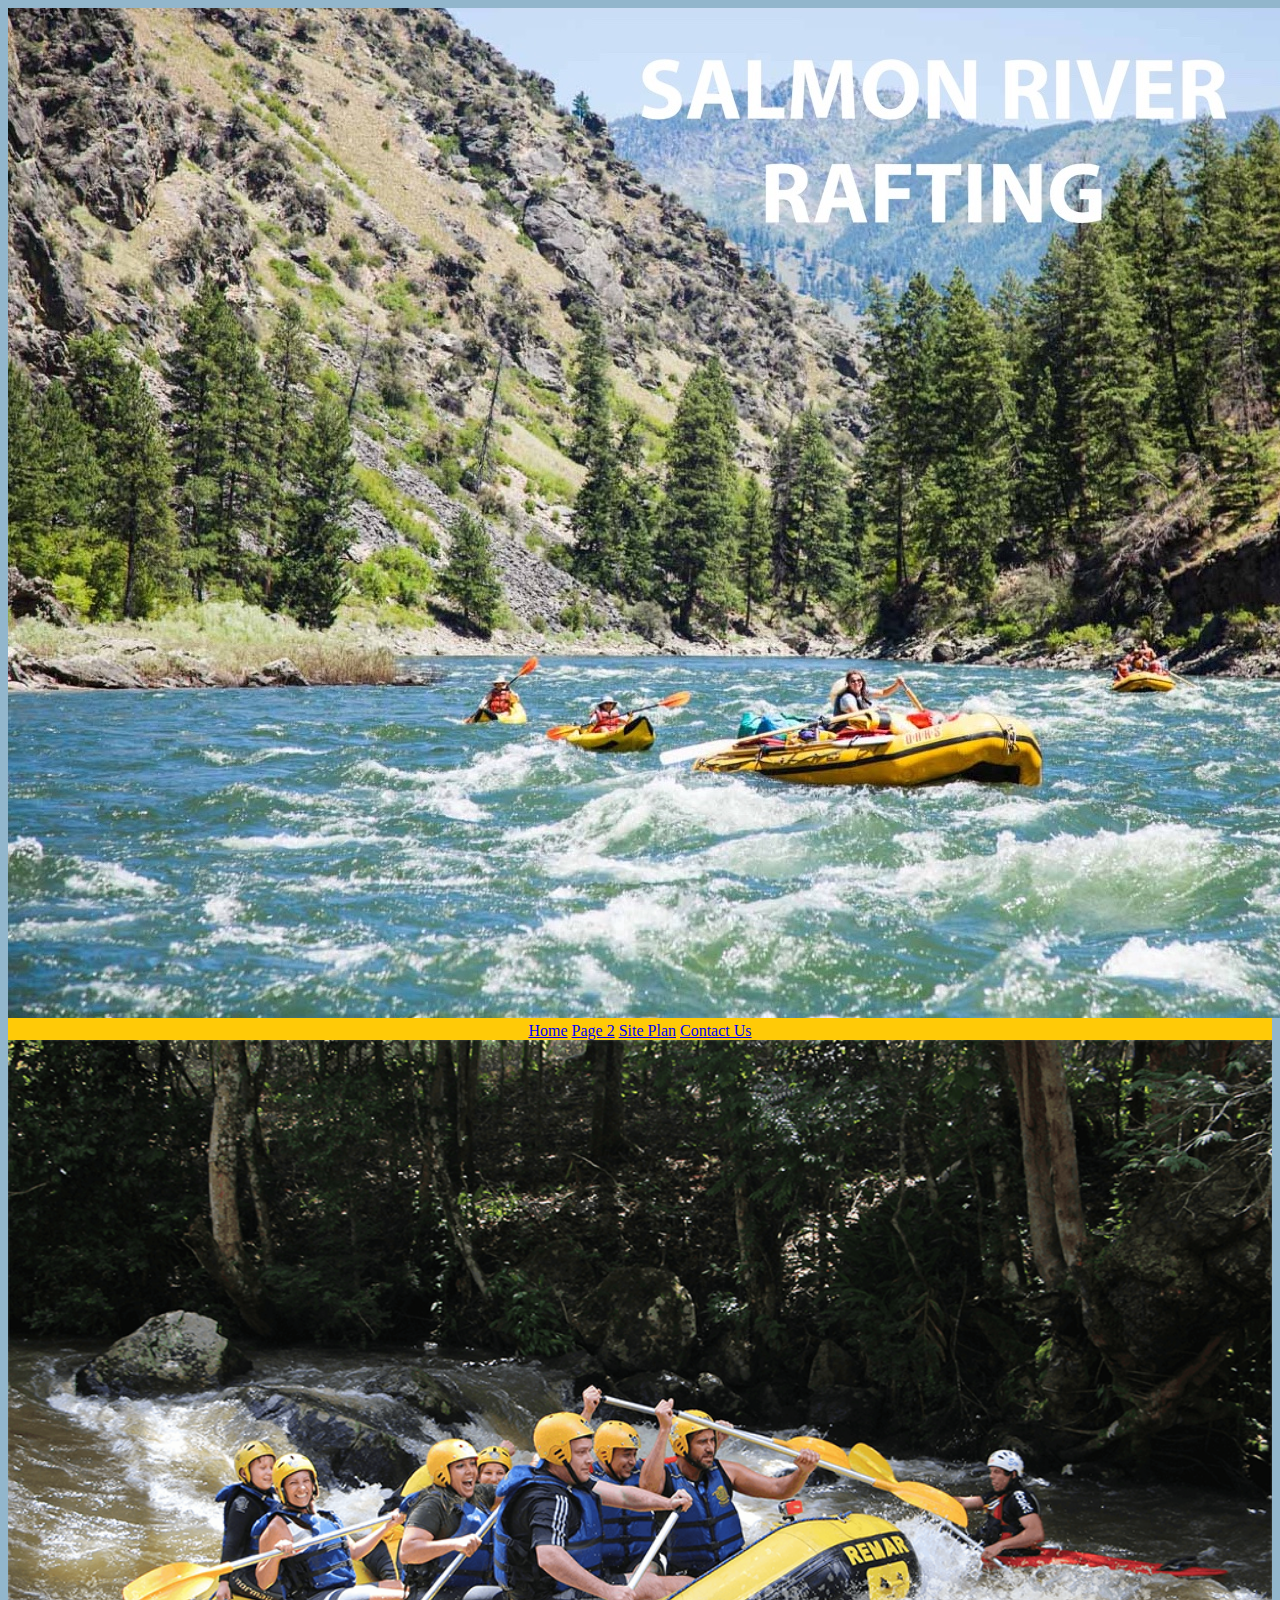
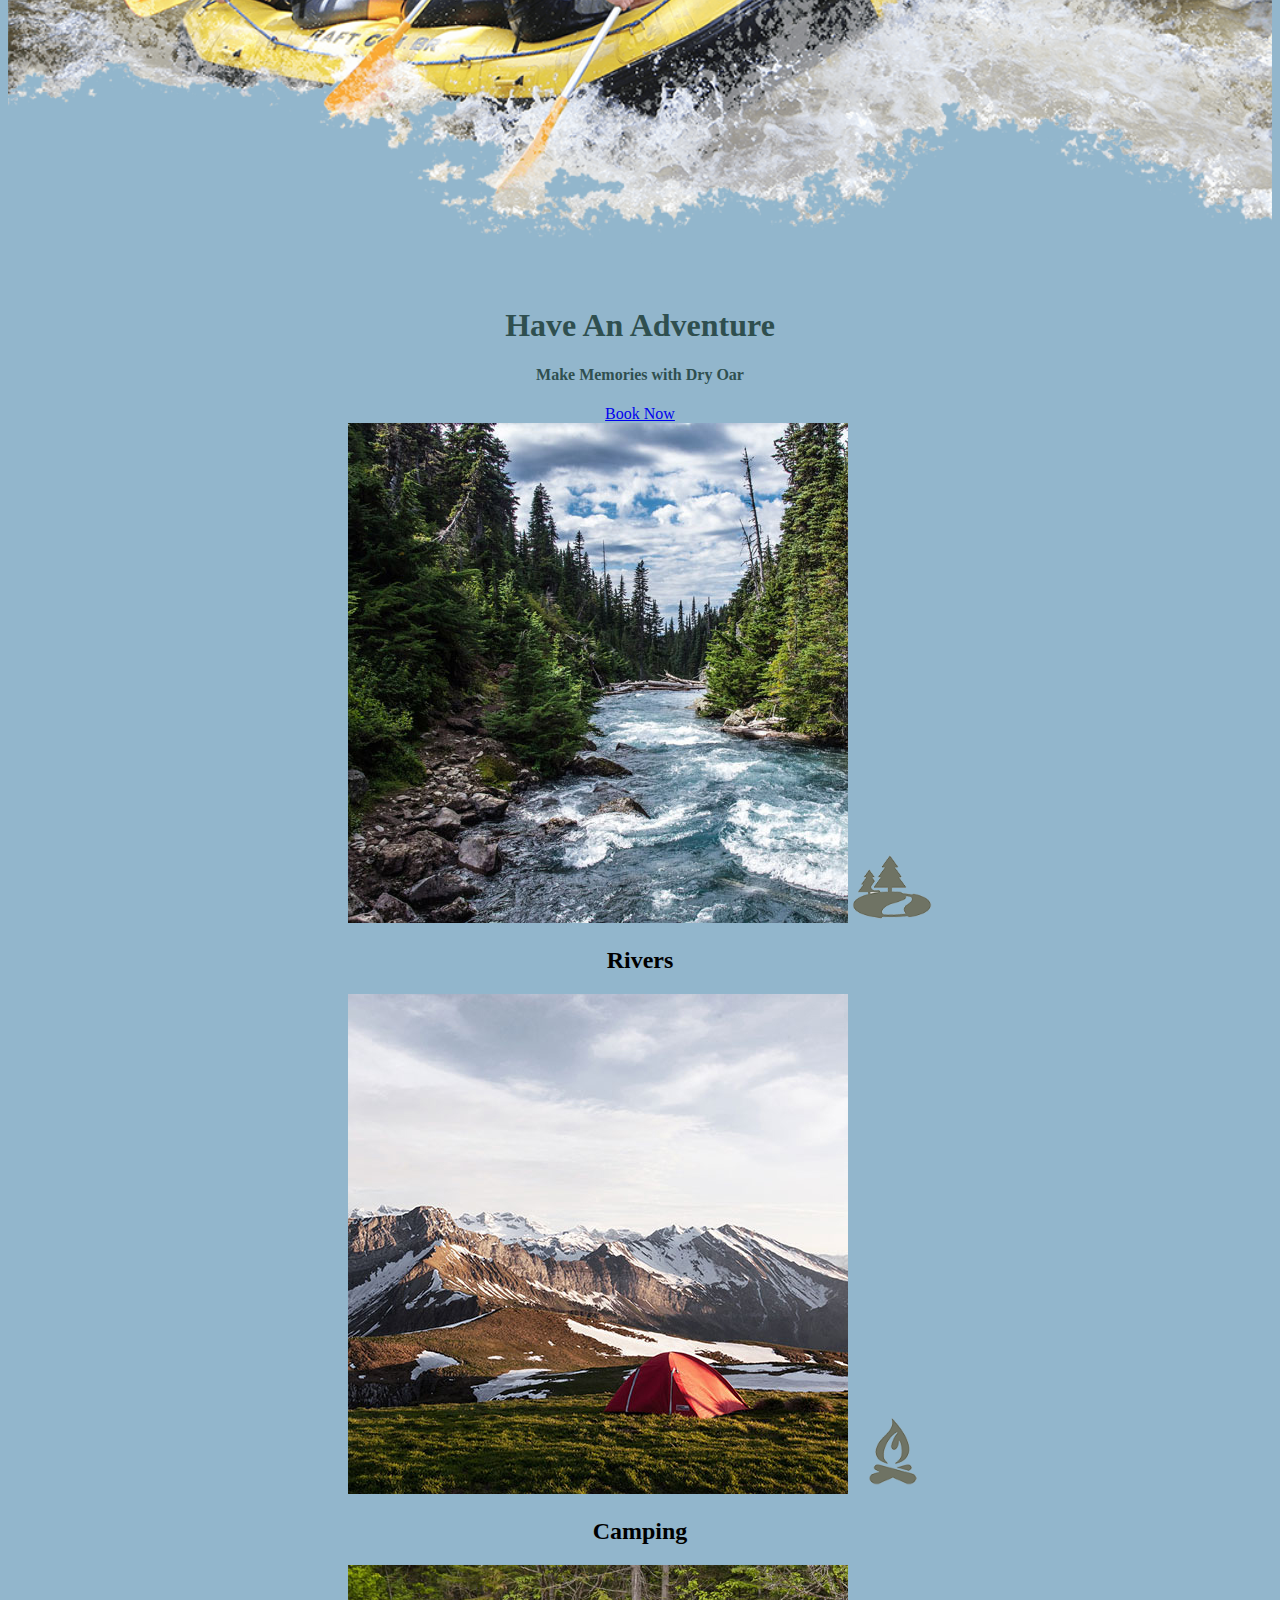
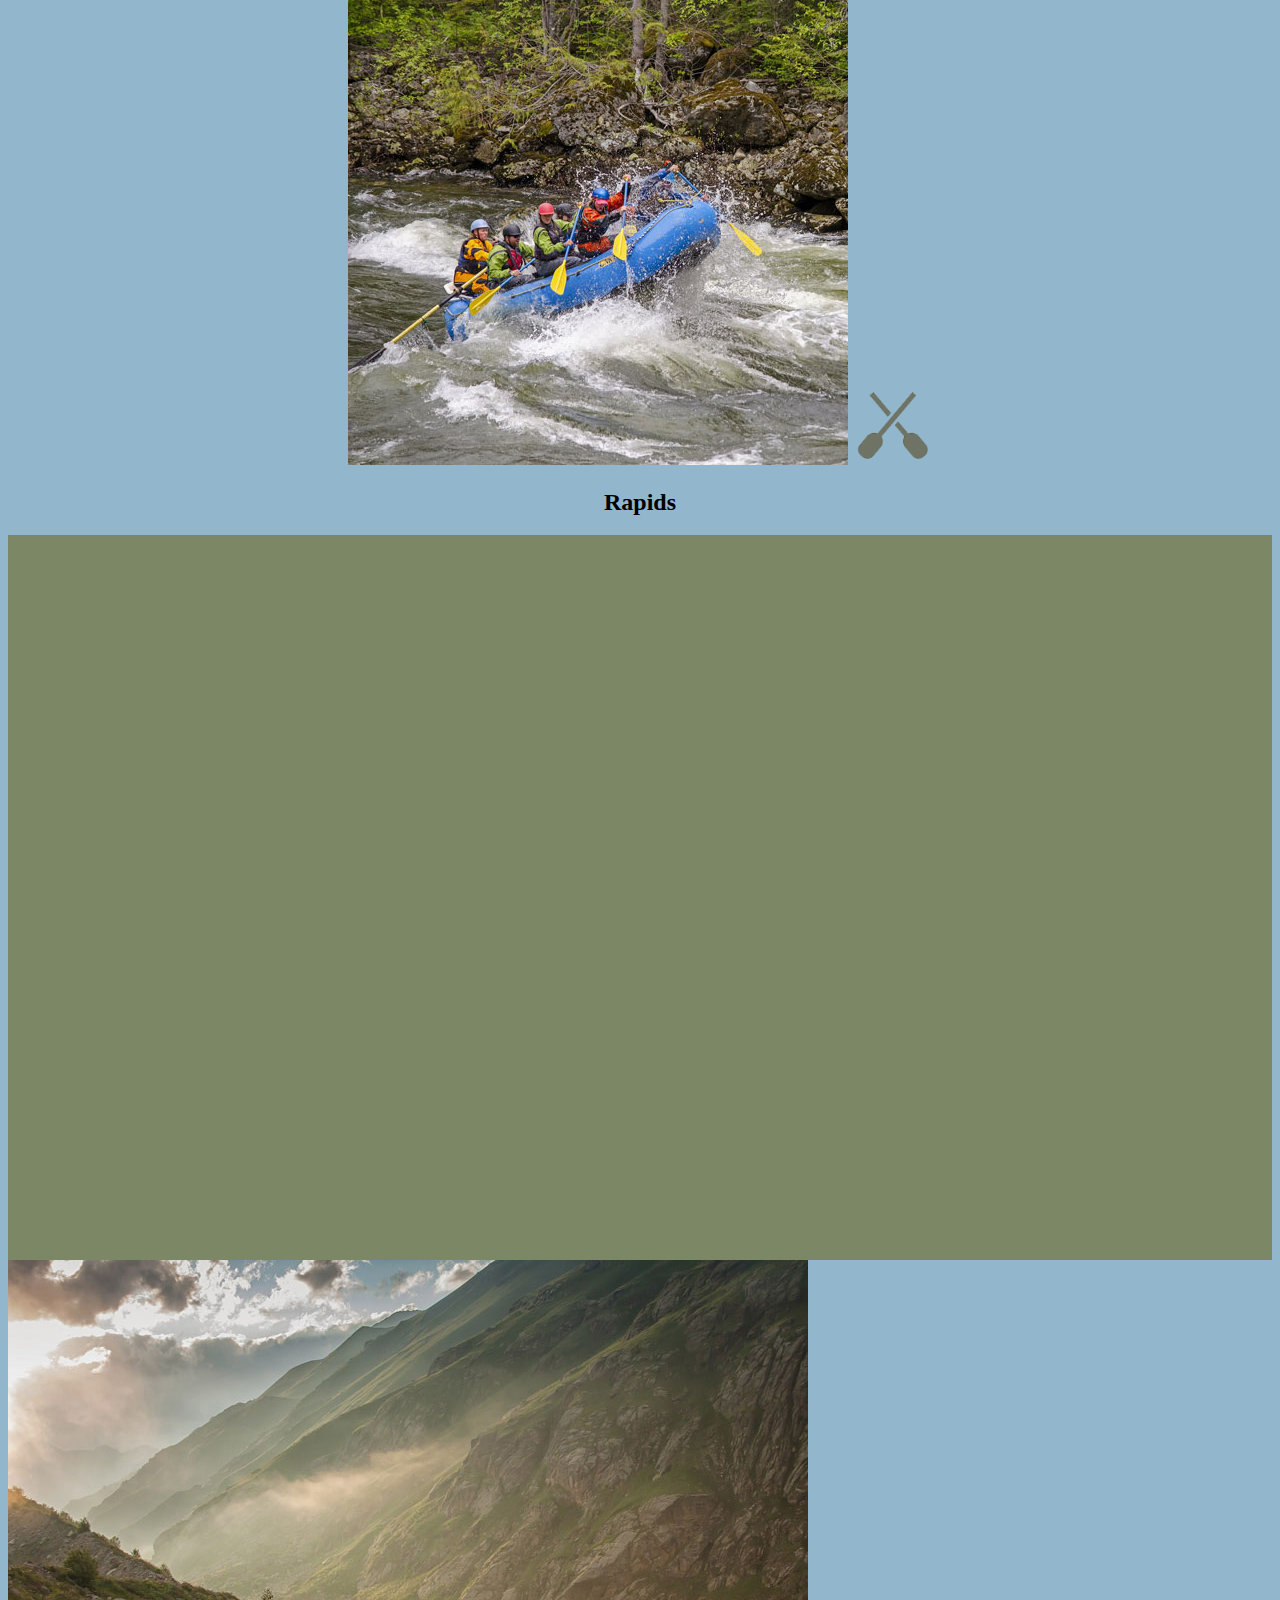
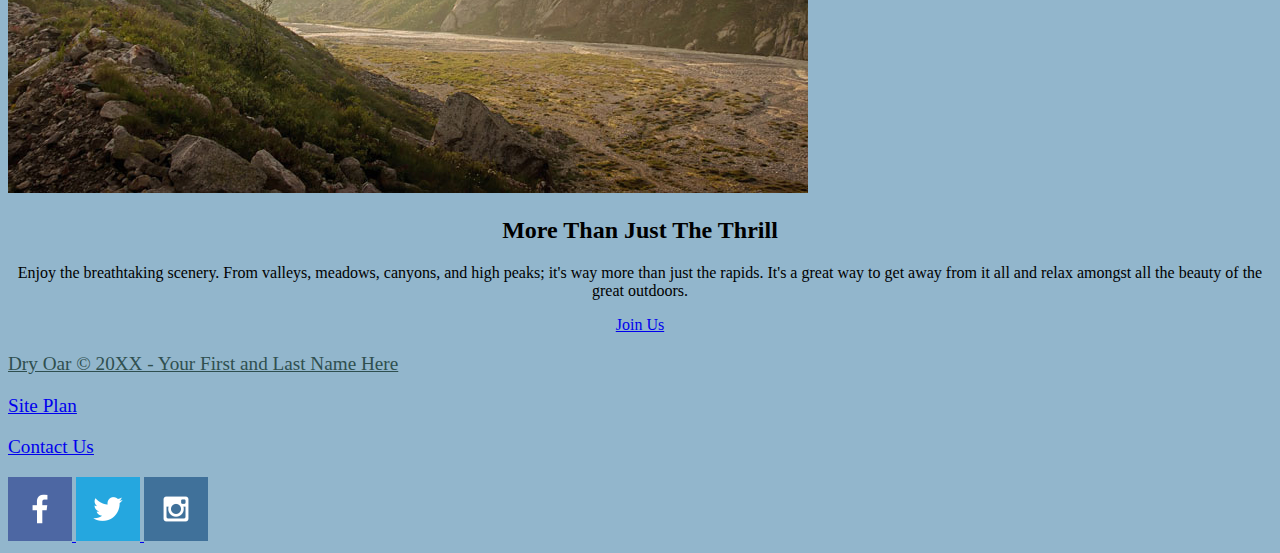
==== wwr/styles/index.html @ 5651f5df "style.css" ====
<!DOCTYPE html>
<html lang="en">
<head>
    <link rel="stylesheet" href="style.css">
    <meta charset="UTF-8">
    <meta http-equiv="X-UA-Compatible" content="IE=edge">
    <meta name="viewport" content="width=device-width, initial-scale=1.0">
    <title>Salmon River Home</title>
</head>
<body>
    <div id="content">
    <header>
        <a href="index.html" id="logo_link">
            <img src="images/salmonrafting.JPG" alt="Salmon River Logo" >
        </a>
        <nav>
            <a href="index.html" target="_blank">Home</a>
            <a href="#" target="_blank">Page 2</a>
            <a href="site-plan-rafting.html" target="_blank">Site Plan</a>
            <a href="contactus.html" target="_blank">Contact Us</a>
        </nav>
    </header>
    <div id="hero">
        <div id="hero-box">
            <img id="hero-img" src="images/hero.png" alt="People enjoying white water rafting">
        </div>
        <section id="hero-msg">
            <h1 class="home-title">Have An Adventure</h1>
            <h4>Make Memories with Dry Oar </h4>
            <div class='button-box'>
                <a class='book' href="rates.html">Book Now</a>
            </div>
        </section>
    </div>
    <main class="home-grid">
        <section class="rivers-card">
            <img class="card-img" src="images/rivers.jpg" alt="river in forest">
            <img class="icon" src="images/river_icon.png" alt="river icon">
            <h2>Rivers</h2>
        </section>
        <section class="camping-card">
            <img class="card-img" src="images/camping.jpg" alt="tent in mountains">
            <img class="icon" src="images/fire_icon.png" alt="fire icon">
            <h2>Camping</h2>
        </section>
        <section class="rapids-card">
            <img class="card-img" src="images/rapids.jpg" alt="rafting boat">
            <img class="icon" src="images/oars.png" alt="oars icon">
            <h2>Rapids</h2>
        </section>
        <div id="background"></div> 
        <img class="mountains" src="images/mountains.jpg" alt="Misty mountains">
    <section class="msg">
        <h2>More Than Just The Thrill</h2>
        <p>Enjoy the breathtaking scenery. From valleys, meadows, canyons, and high peaks; it's way more than just the rapids. It's a great way to get away from it all and relax amongst all the beauty of the great outdoors. </p>
        <a class='join' href="rivers.html">Join Us</a>
    </section>
    </main>
    <footer>
        <p>Dry Oar &copy; 20XX - Your First and Last Name Here</p>
        <p><a href="site-plan-rafting.html">Site Plan</a></p>
        <p><a href="contactus.html">Contact Us</a></p>
        <div class="social">
            <a href="https://facebook.com" target="_blank">
                <img src="images/facebook.png" alt="fb icon">
            </a>
            <a href="https://twitter.com" target="_blank">
                <img src="images/twitter.png" alt="twitter icon">
            </a>
            <a href="https://instagram.com" target="_blank">
                <img src="images/instagram.png" alt="instagram icon">
            </a>
        </div>
    </footer>
    </div>
</body>
</html>
---- wwr/styles/style.css ----
#content {
    max-width: 1600px;
    margin: 0 auto;
}
nav, a,
#hero-msg, h1, #hero-msg, h4
.button-box,
main section {
    text-align: center;
}
#background {
    height: 725px;
}
body {
  background-color: #92B6CCff;
}
header {
background-color: #FFCA07ff;
}
nav a:hover {
    background-color: #92B6CCff;
    color: darkslategrey;
    text-decoration: underline;
}
#background{
    background-color: #7C8765ff;
}
.msg {
   background-color: #92B6CC;
}
footer {
    background-color: #92B6CCff;
    text-decoration: underline;
}
h4, h1, footer {
    color: darkslategrey;
}
.icon {
    width: 80px;
}
#hero-img {
    width: 100%;
}
nav a,
.book, .join{
    text-decoration: underline;
}
footer p {
    font-size: 1.2em;
}
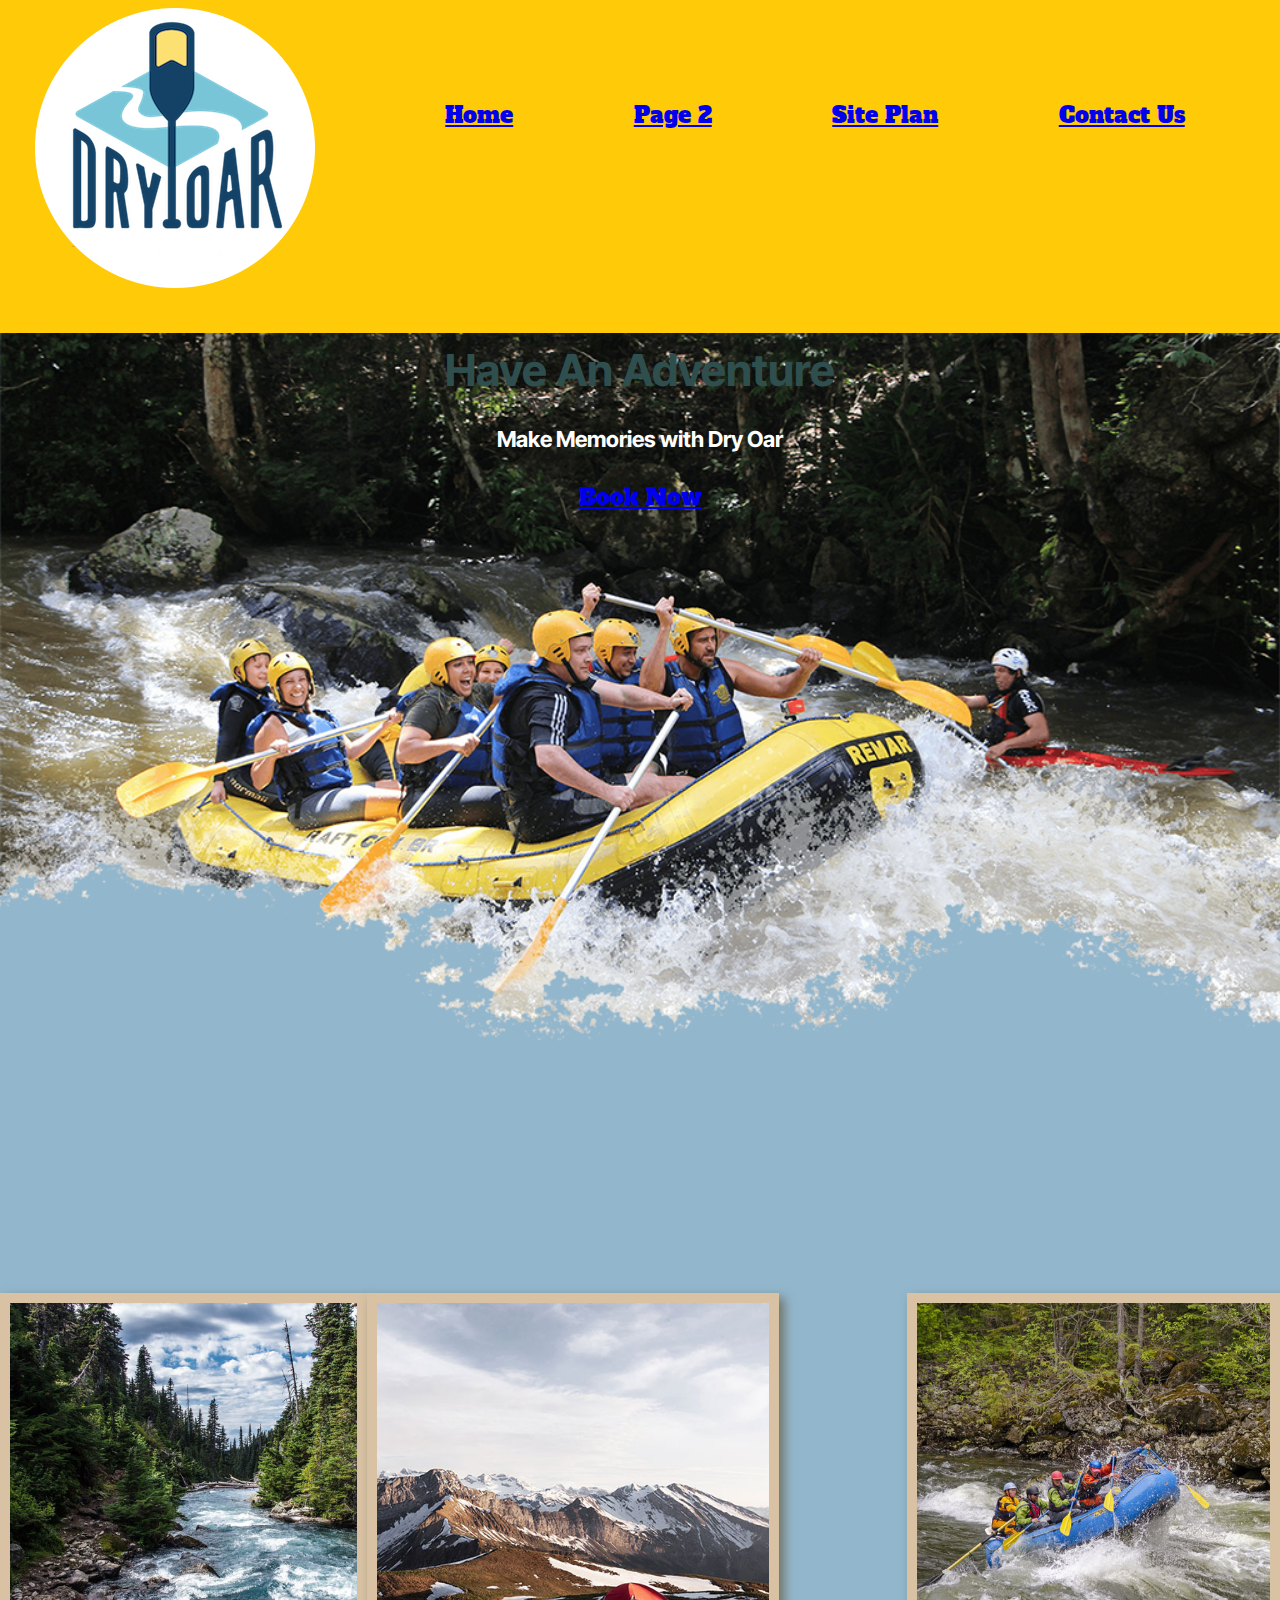
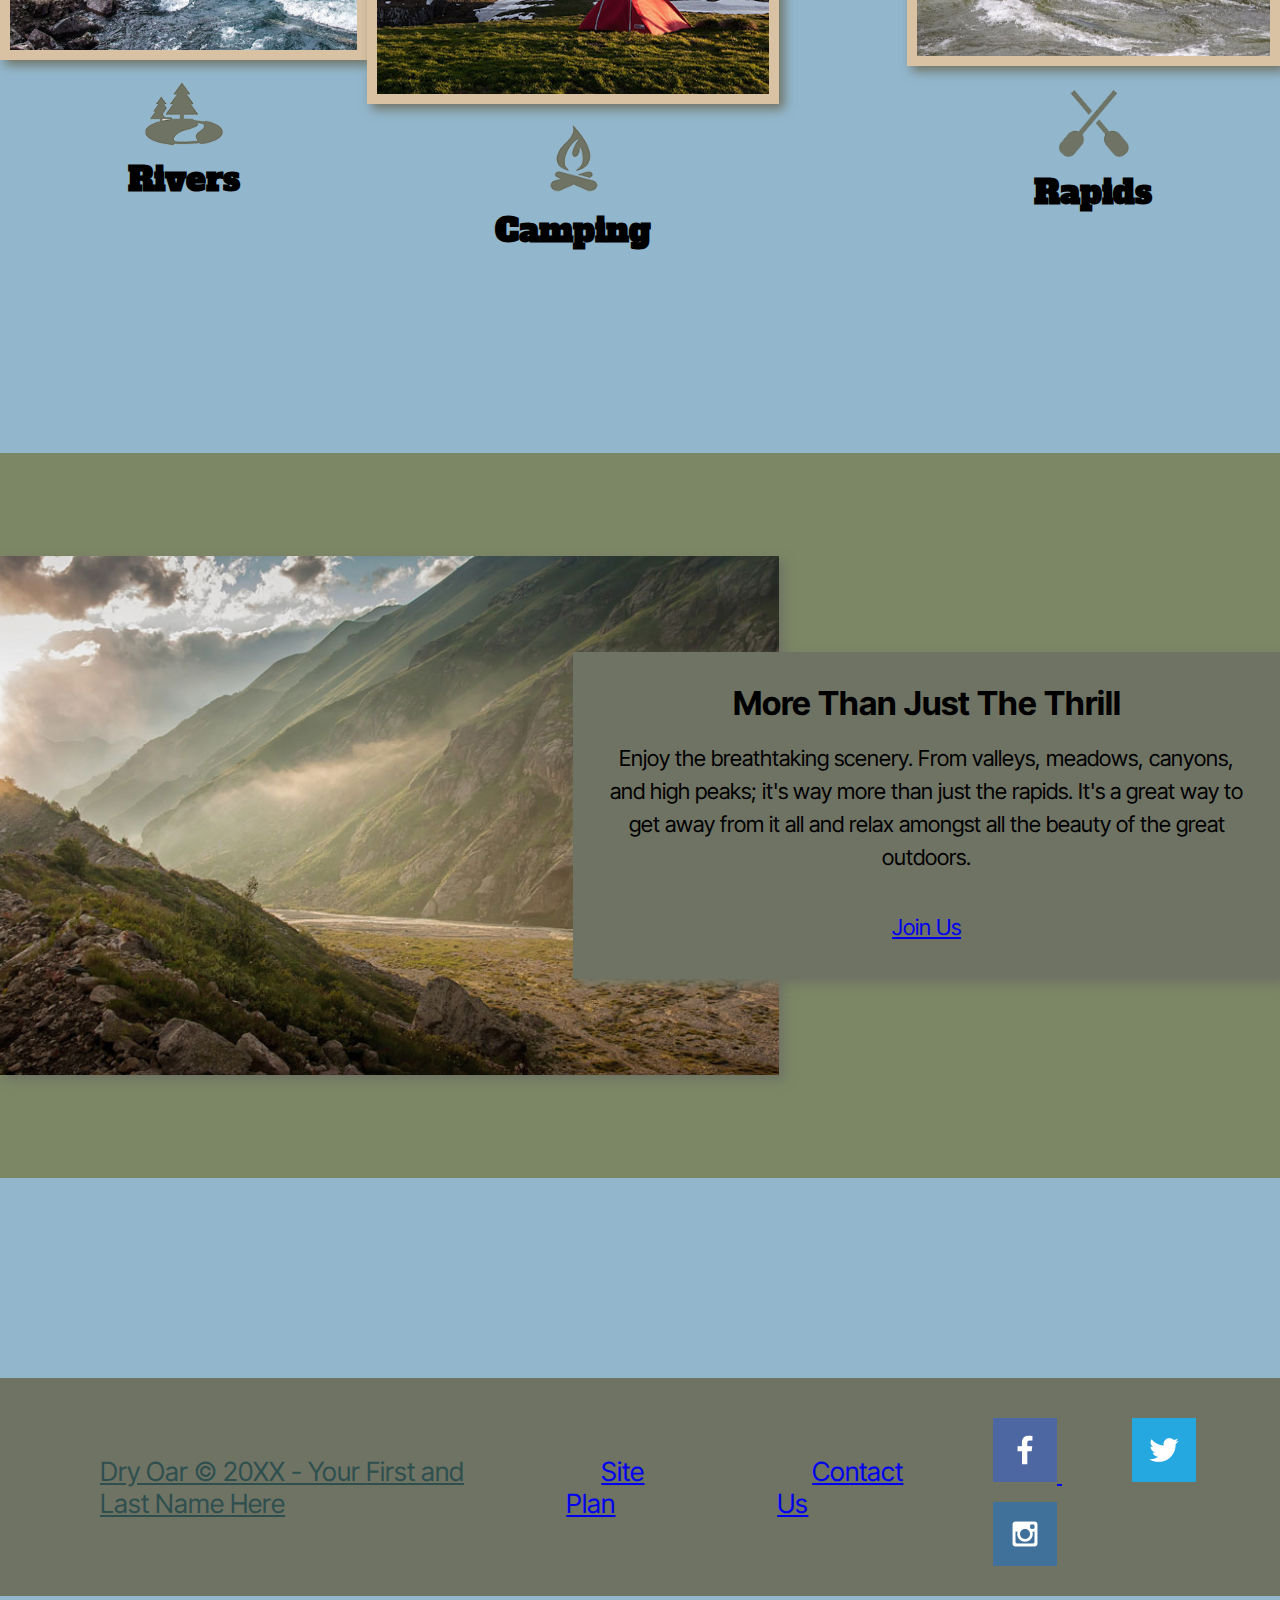
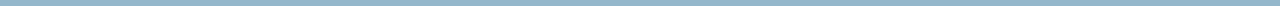
==== commit e7bea69f: "finishing fry oar" ====
--- a/wwr/styles/index.html
+++ b/wwr/styles/index.html
@@ -10,14 +10,14 @@
 <body>
     <div id="content">
     <header>
-        <a href="index.html" id="logo_link">
-            <img src="images/salmonrafting.JPG" alt="Salmon River Logo" >
+        <a id="logo_link" href="index.html">
+            <img class="logo" src="images/logo.png" alt="Salmon River Logo"  >
         </a>
         <nav>
             <a href="index.html" target="_blank">Home</a>
-            <a href="#" target="_blank">Page 2</a>
-            <a href="site-plan-rafting.html" target="_blank">Site Plan</a>
-            <a href="contactus.html" target="_blank">Contact Us</a>
+            <a href="#">Page 2</a>
+            <a href="site-plan-rafting.html">Site Plan</a>
+            <a href="contactus.html" >Contact Us</a>
         </nav>
     </header>
     <div id="hero">
--- a/wwr/styles/style.css
+++ b/wwr/styles/style.css
@@ -1,21 +1,52 @@
+@import url('https://fonts.googleapis.com/css2?family=Alfa+Slab+One&family=Inter+Tight:wght@300&display=swap');
 #content {
     max-width: 1600px;
     margin: 0 auto;
 }
+
+.home-title   {margin-top: 10px;}
+
 nav, a,
 #hero-msg, h1, #hero-msg, h4
 .button-box,
 main section {
     text-align: center;
 }
+nav, a {
+    padding: 35px;
+}
+nav {
+    display: flex;
+    justify-content: space-around;
+}
+#logo_link {
+    padding-top: 5px;
+    justify-self: center;
+    align-self: center;
+}
 #background {
     height: 725px;
 }
+
 body {
   background-color: #92B6CCff;
+  font-family: 'Alfa Slab One', cursive;
+  font-size: 22px;
+  margin: 0;
+  padding: 0;
+}
+title {
+    font-size: 2em;
+
+}
+h2 {
+    margin: 0;
 }
 header {
 background-color: #FFCA07ff;
+font-family: 'Alfa Slab One', cursive;
+display: grid;
+grid-template-columns: 350px auto;
 }
 nav a:hover {
     background-color: #92B6CCff;
@@ -27,16 +58,76 @@
 }
 .msg {
    background-color: #92B6CC;
+   font-family: 'Inter Tight', sans-serif;
+   line-height: 1.5em;
+   padding: 35px;
+}
+.msg p {
+    padding-bottom: 15px;
 }
 footer {
     background-color: #92B6CCff;
     text-decoration: underline;
+    font-family: 'Inter Tight', sans-serif;
 }
 h4, h1, footer {
     color: darkslategrey;
+    font-family: 'Inter Tight', sans-serif;
 }
 .icon {
     width: 80px;
+    padding-top: 10px;
+}
+.home-grid {
+    display: grid;
+    grid-template-columns: (10, 1fr);
+}
+.card-img, .mountains {
+    width: 100%;
+}
+.rivers-card{
+    grid-column: 2/4;
+    grid-row: 2/3;
+}
+.camping-card{
+    grid-column: 5/7;
+    grid-row: 2/3;
+}
+.rapids-card{
+    grid-column: 8/10;
+    grid-row: 2/3;
+}
+#background {
+    grid-column: 1/11;
+    grid-row: 4/9;
+}
+.mountains {
+    grid-column: 2/7;
+    grid-row: 5/8;
+}
+.msg {
+    grid-column: 6/10;
+    grid-row: 6/7;
+}
+
+
+#hero {
+    display: grid;
+    grid-template-columns: 1fr 3fr 1fr;
+    margin-top: -100px; 
+}
+#hero-box {
+    grid-column: 1/4;
+    grid-row: 1/3;
+    z-index: -1;
+}
+#hero-msg h4 {
+    color: white;
+}
+#hero-msg {
+    grid-column: 2/3;
+    grid-row: 1/2;
+    margin-top: 100px;
 }
 #hero-img {
     width: 100%;
@@ -44,7 +135,95 @@
 nav a,
 .book, .join{
     text-decoration: underline;
+    padding: 15px 30px;
+    margin-top: 50px;
+    border-radius: 5px;
 }
 footer p {
     font-size: 1.2em;
-}    
+    padding: 25px 50px;
+}
+footer .social img   {
+    padding-top: 15px;
+}
+.rivers-card, .camping-card, .rapids-card   {
+    margin: 200px 0;
+}
+footer {
+    background-color: #6f7364;
+    padding: 25px 50px;
+    margin-top: 200px;
+    display: flex;
+    justify-content: space-around;
+    align-items: center;
+}
+.card-img {
+    border: 10px solid #d9c2a3;
+}
+main section img {
+    box-sizing: border-box;
+}
+.card-img {
+    border: 10px solid #d9c2a3;
+    transition: transform .5s;
+    box-shadow: 5px 5px 10px #6f7364;
+}
+.card-img:hover {
+    opacity: .6;
+    transform: scale(1.1);
+}
+.msg {
+    background-color: #6f7364;
+    padding: 35px;
+    grid-column: 6/10;
+    grid-row: 6/7;
+    box-shadow: 5px 5px 10px #6f7364;
+}
+.mountains {
+    width: 100%;
+    grid-column: 2/7;
+    grid-row: 5/8;
+    box-shadow: 5px 5px 10px #6f7364;
+}
+
+@media screen and (max-width: 900px) {
+    #hero, .home-grid {
+        display: block;
+        height: auto;
+    }
+    nav, footer {
+        flex-direction: column;
+    }
+    nav a {
+        display: block;
+        padding: 15px;
+    }
+    #hero {
+        margin-top: 0;
+    }
+    #hero-msg {
+        margin-top: 0;
+    }
+    #hero-msg h4 {
+        display: none;
+    }
+    .home-title {
+        font-size: 25px;
+        color: #6f7364;
+    }
+    .rivers-card, .camping-card, .rapids-card { 
+        margin: 50px auto;
+        width: 60%;
+    }
+    #background {
+        display: none;
+    }
+    .mountains, .msg {
+        width: 80%;
+        display: block;
+        margin: 0 auto;
+    }
+    footer {
+        margin-top: 25px;
+    }
+}
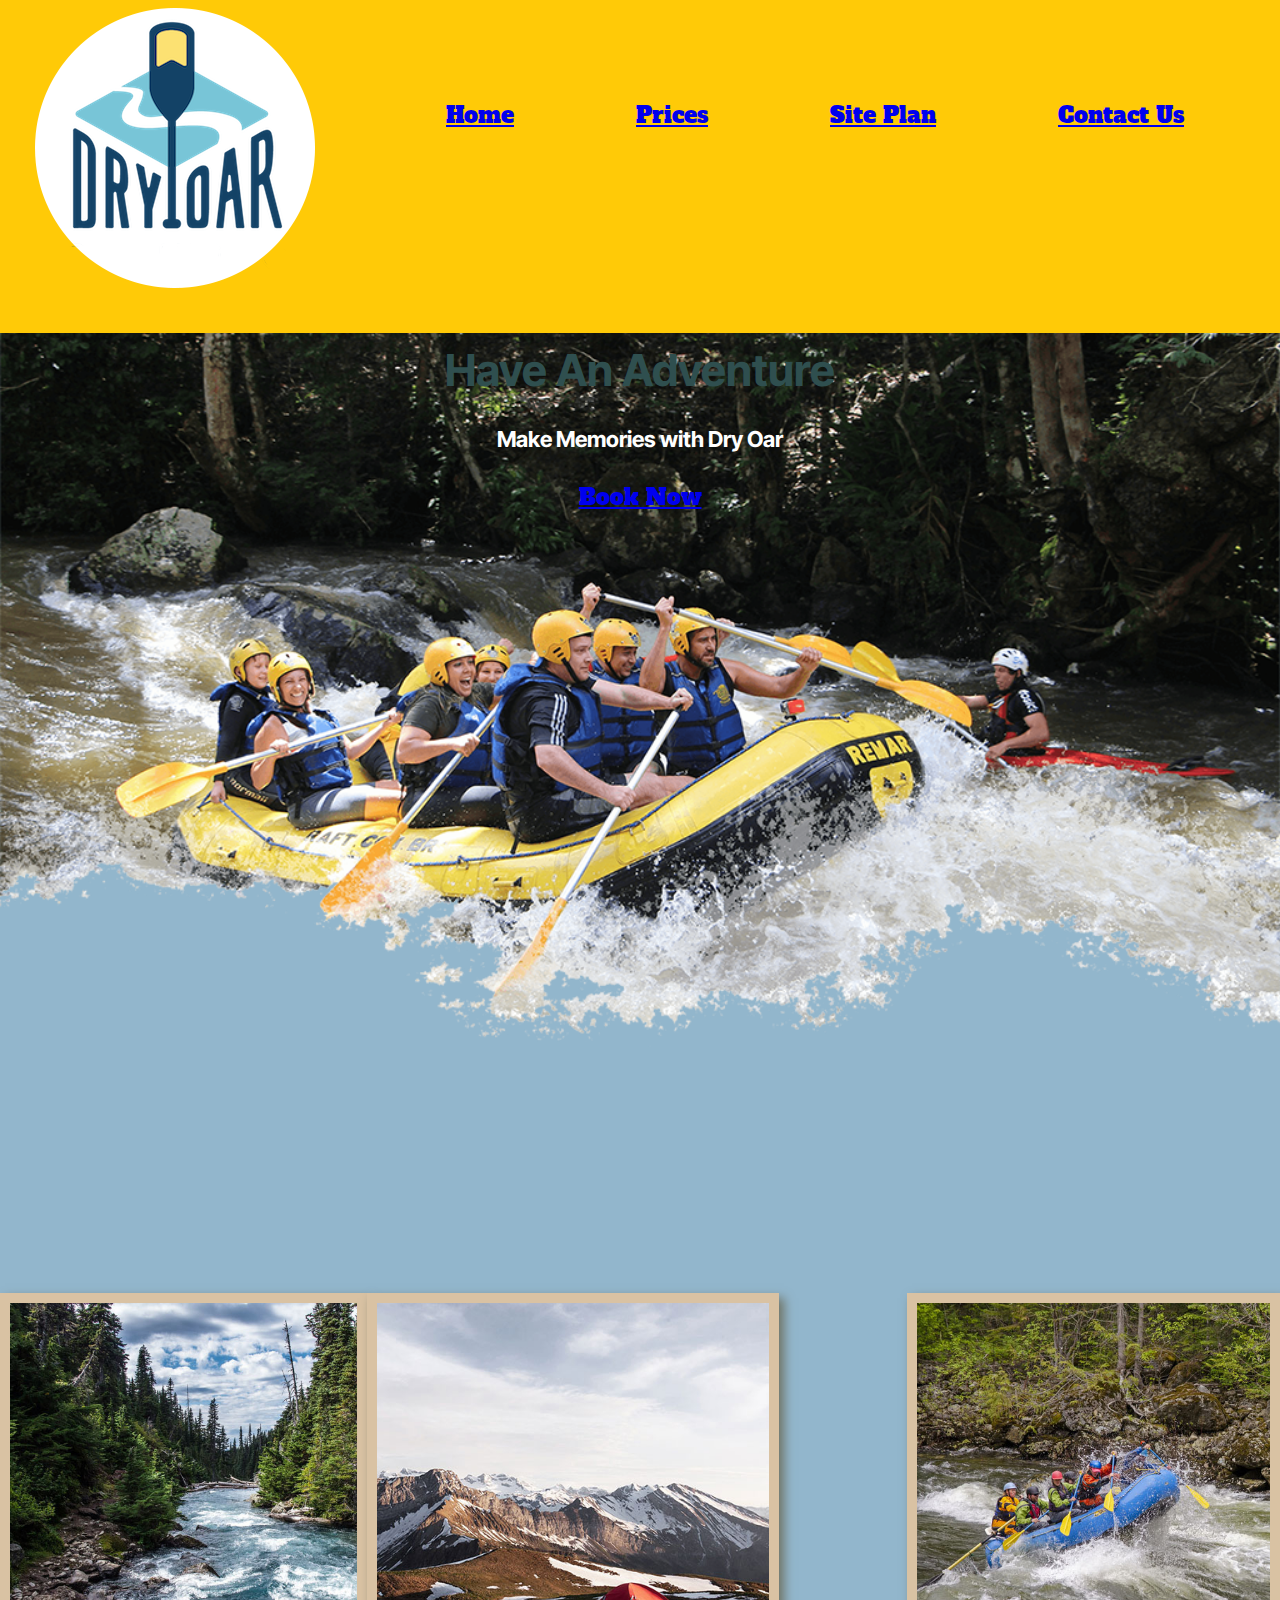
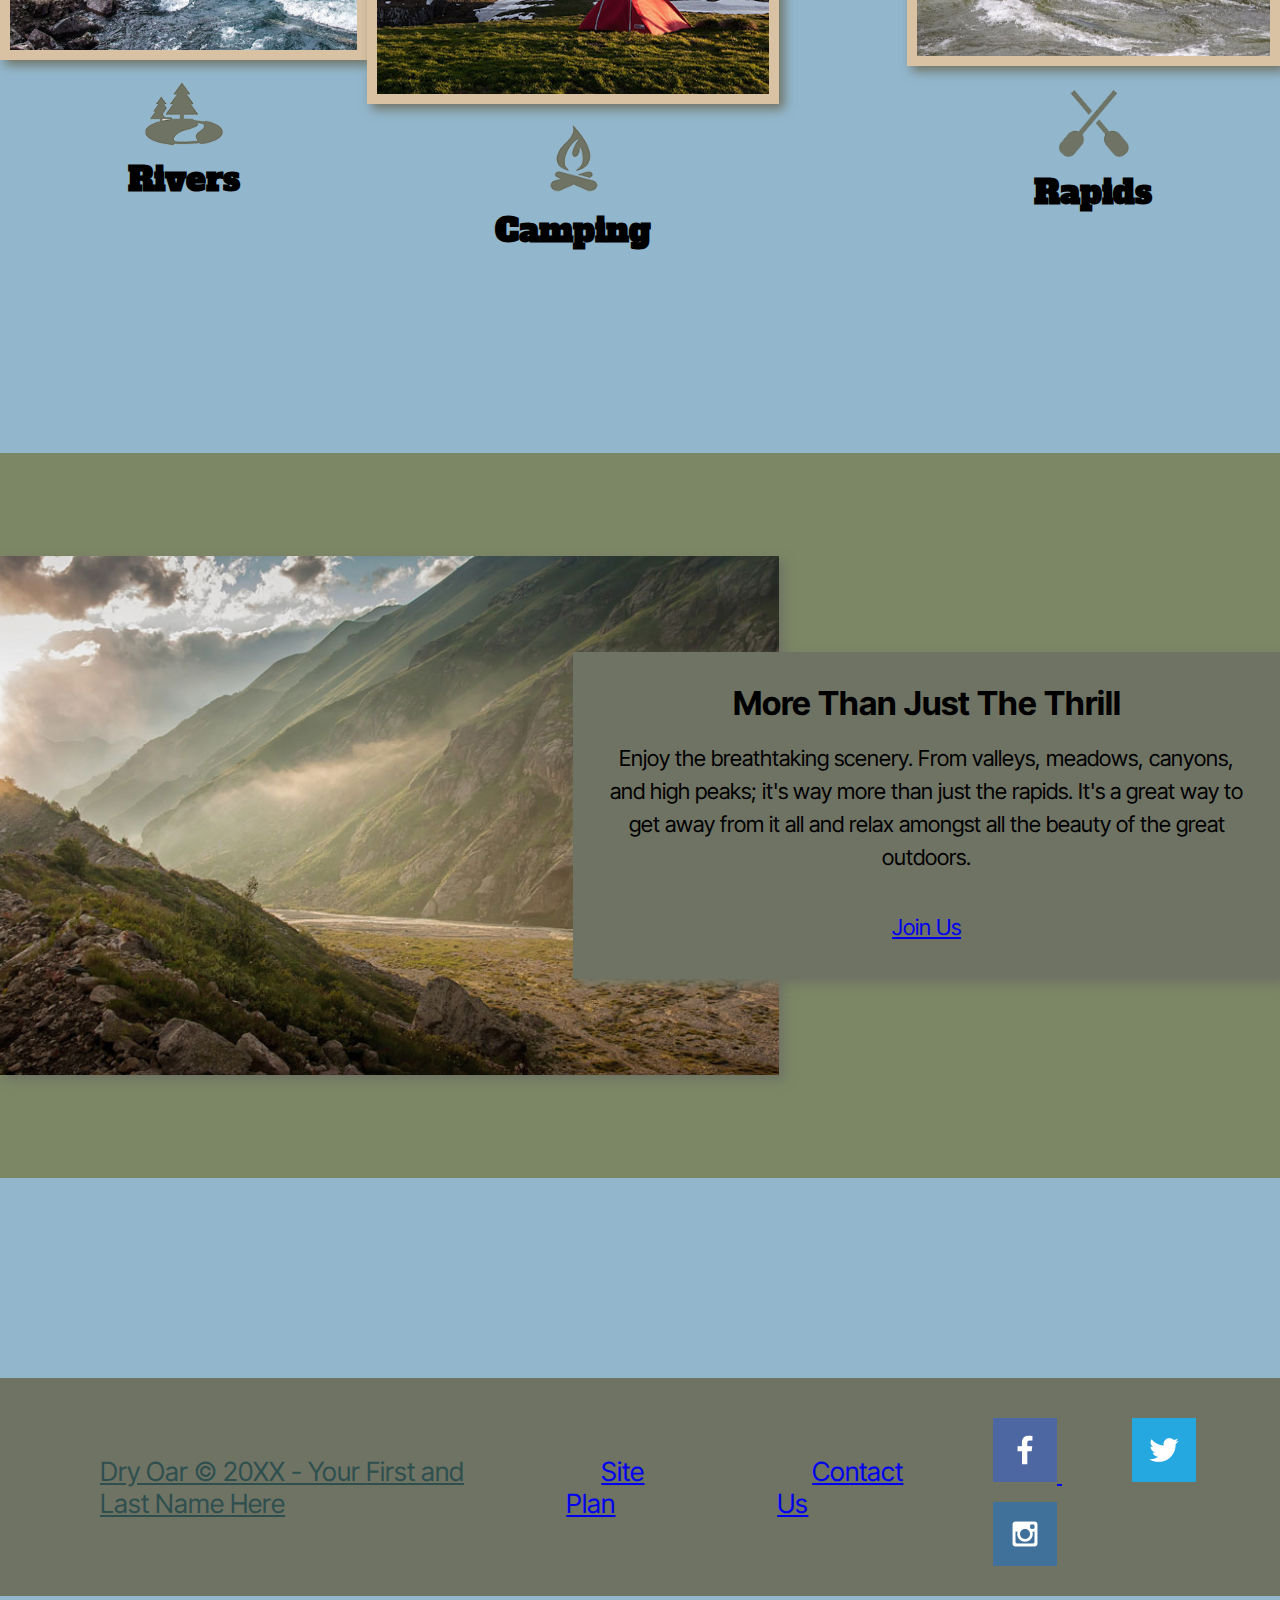
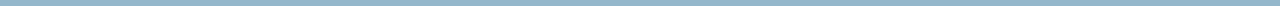
==== commit d8b5c942: "prices page" ====
--- a/wwr/styles/index.html
+++ b/wwr/styles/index.html
@@ -14,8 +14,8 @@
             <img class="logo" src="images/logo.png" alt="Salmon River Logo"  >
         </a>
         <nav>
-            <a href="index.html" target="_blank">Home</a>
-            <a href="#">Page 2</a>
+            <a href="prices.html" target="_blank">Home</a>
+            <a href="Prices.html">Prices</a>
             <a href="site-plan-rafting.html">Site Plan</a>
             <a href="contactus.html" >Contact Us</a>
         </nav>
@@ -26,7 +26,7 @@
         </div>
         <section id="hero-msg">
             <h1 class="home-title">Have An Adventure</h1>
-            <h4>Make Memories with Dry Oar </h4>
+            <h4>Make Memories with Dry Oar</h4>
             <div class='button-box'>
                 <a class='book' href="rates.html">Book Now</a>
             </div>
--- a/wwr/styles/style.css
+++ b/wwr/styles/style.css
@@ -226,4 +226,14 @@
     footer {
         margin-top: 25px;
     }
-}
+}   
+.priceimage {
+    display: block;
+    margin-left: auto;
+    margin-right: auto;
+    width: 50%;
+}
+.pricetext {
+    text-align: center;
+    padding-bottom: 90px;
+}
